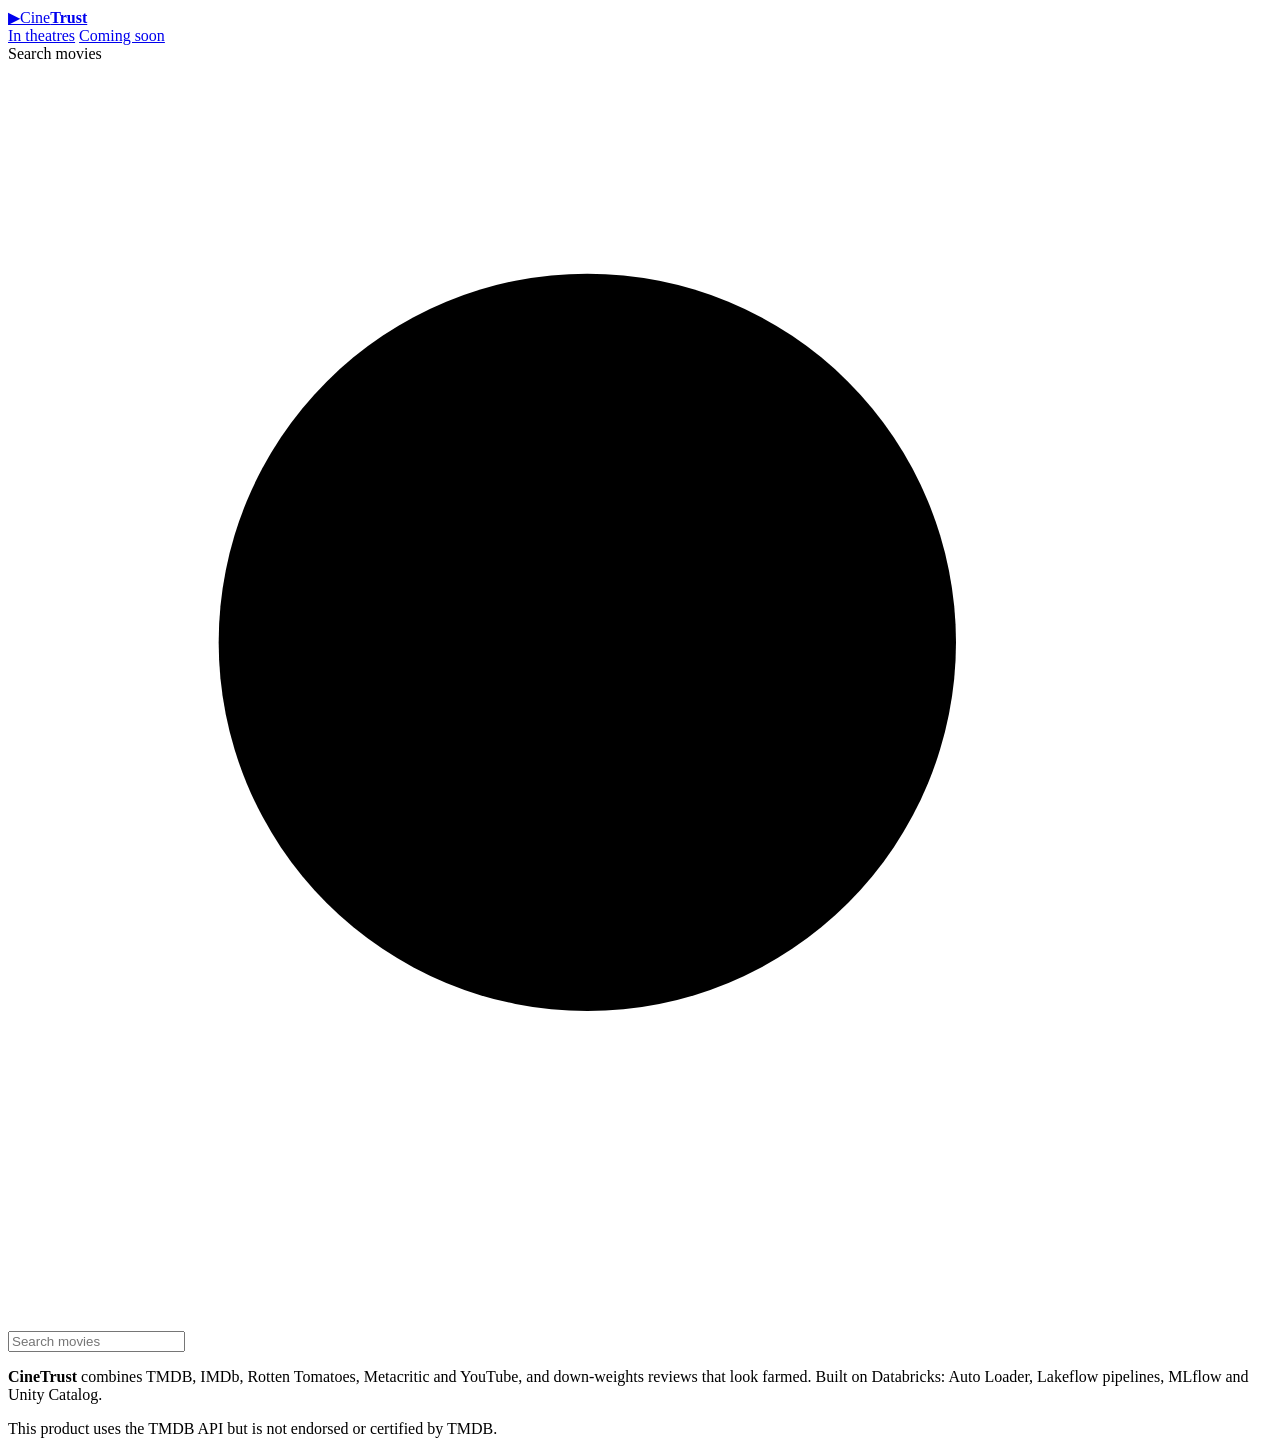
==== app/static/index.html @ 54549f15 "CineTrust: farm-resistant, multi-source movie ratings on Databricks Lakehouse pipeline (Auto Loader " ====
<!doctype html>
<html lang="en">
<head>
  <meta charset="utf-8">
  <meta name="viewport" content="width=device-width, initial-scale=1">
  <title>CineTrust</title>
  <meta name="description" content="Movie ratings you can trust: many sources, fake reviews filtered out.">
  <link rel="preconnect" href="https://fonts.googleapis.com">
  <link rel="preconnect" href="https://fonts.gstatic.com" crossorigin>
  <link href="https://fonts.googleapis.com/css2?family=Inter:wght@400;500;600;700;800&display=swap" rel="stylesheet">
  <link rel="stylesheet" href="/static/styles.css">
  <link rel="icon" href="data:image/svg+xml,<svg xmlns='http://www.w3.org/2000/svg' viewBox='0 0 32 32'><circle cx='16' cy='16' r='14' fill='%23f5c451'/><path d='M12 10l10 6-10 6z' fill='%230b0d12'/></svg>">
</head>
<body>
  <header class="nav">
    <div class="nav-inner">
      <a class="brand" href="#/" aria-label="CineTrust home">
        <span class="brand-mark" aria-hidden="true">▶</span><span>Cine<b>Trust</b></span>
      </a>
      <nav class="tabs" aria-label="Sections">
        <a href="#/" data-tab="now">In theatres</a>
        <a href="#/upcoming" data-tab="upcoming">Coming soon</a>
      </nav>
      <label class="search">
        <span class="sr-only">Search movies</span>
        <svg viewBox="0 0 24 24" aria-hidden="true"><circle cx="11" cy="11" r="7"/><path d="m20 20-3.5-3.5"/></svg>
        <input id="search" type="search" placeholder="Search movies" autocomplete="off">
      </label>
    </div>
  </header>

  <main id="view" tabindex="-1"></main>

  <footer class="footer">
    <p><b>CineTrust</b> combines TMDB, IMDb, Rotten Tomatoes, Metacritic and YouTube, and
      down-weights reviews that look farmed. Built on Databricks: Auto Loader, Lakeflow pipelines,
      MLflow and Unity Catalog.</p>
    <p class="muted">This product uses the TMDB API but is not endorsed or certified by TMDB.</p>
  </footer>

  <script src="/static/app.js"></script>
</body>
</html>
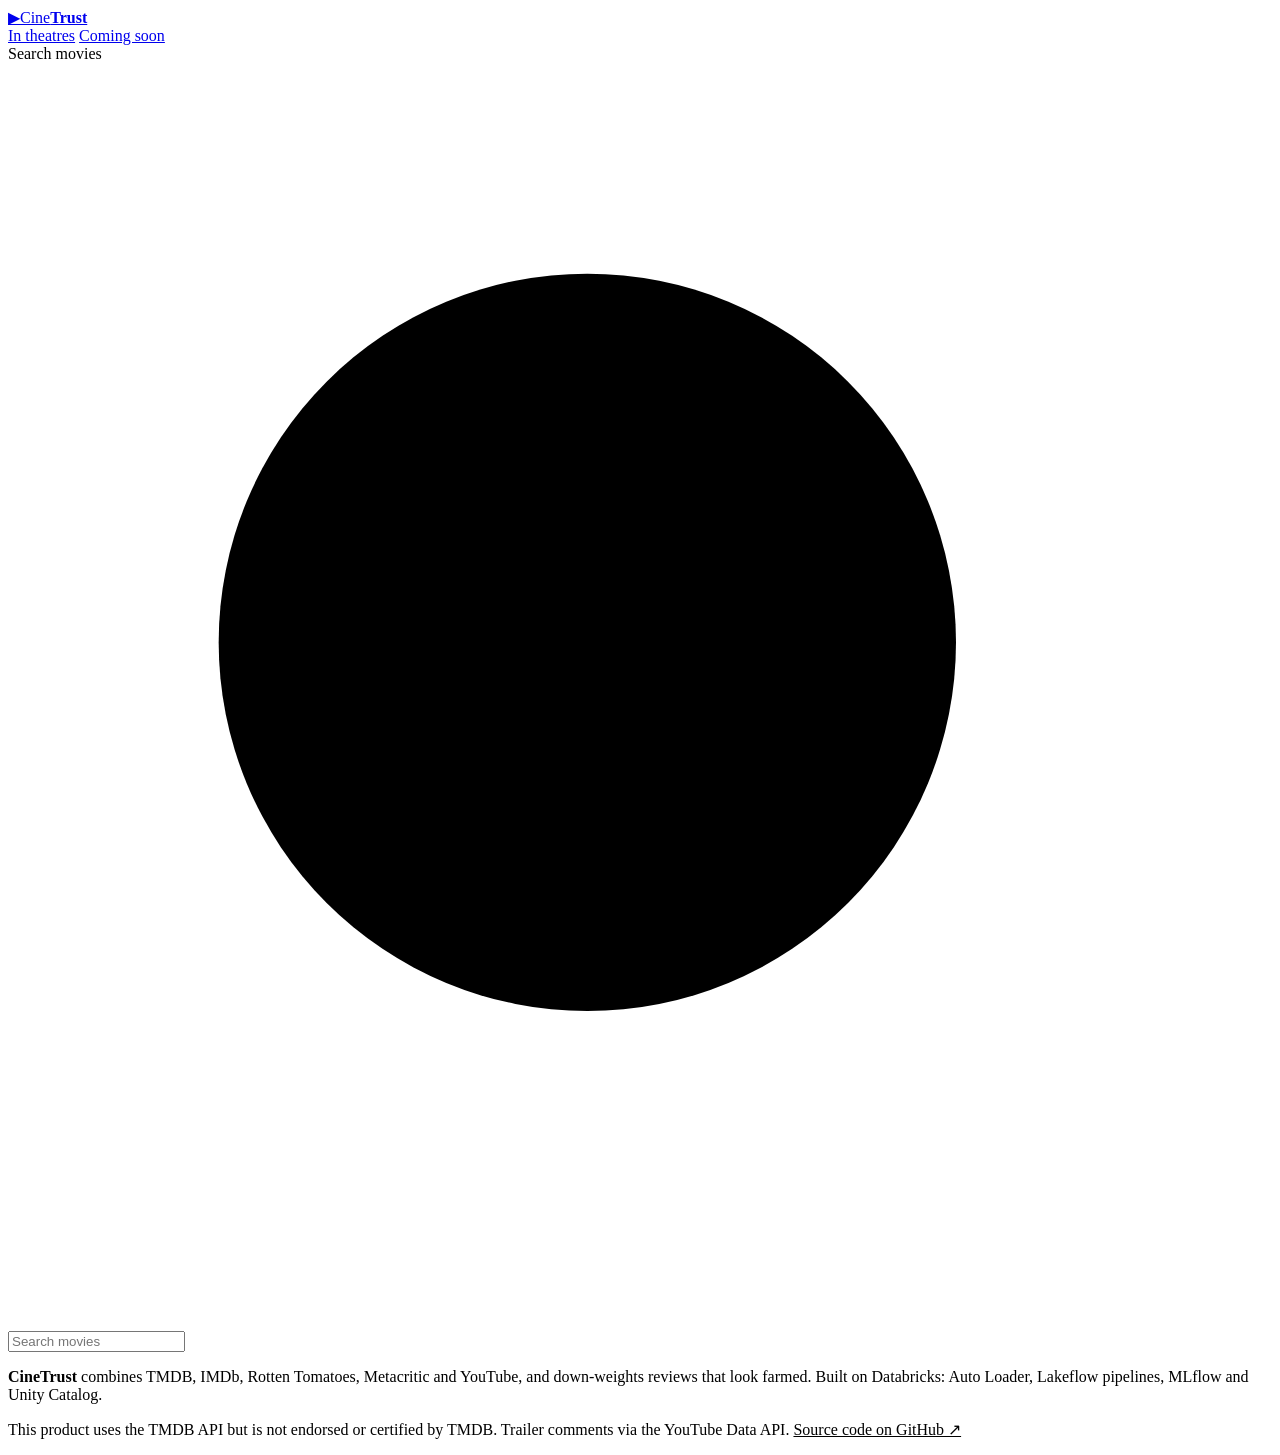
==== commit 09f55420: "Add public live demo on GitHub Pages The web UI now also runs as a static site: the daily Databricks" ====
--- a/app/static/index.html
+++ b/app/static/index.html
@@ -8,7 +8,7 @@
   <link rel="preconnect" href="https://fonts.googleapis.com">
   <link rel="preconnect" href="https://fonts.gstatic.com" crossorigin>
   <link href="https://fonts.googleapis.com/css2?family=Inter:wght@400;500;600;700;800&display=swap" rel="stylesheet">
-  <link rel="stylesheet" href="/static/styles.css">
+  <link rel="stylesheet" href="static/styles.css">
   <link rel="icon" href="data:image/svg+xml,<svg xmlns='http://www.w3.org/2000/svg' viewBox='0 0 32 32'><circle cx='16' cy='16' r='14' fill='%23f5c451'/><path d='M12 10l10 6-10 6z' fill='%230b0d12'/></svg>">
 </head>
 <body>
@@ -35,9 +35,11 @@
     <p><b>CineTrust</b> combines TMDB, IMDb, Rotten Tomatoes, Metacritic and YouTube, and
       down-weights reviews that look farmed. Built on Databricks: Auto Loader, Lakeflow pipelines,
       MLflow and Unity Catalog.</p>
-    <p class="muted">This product uses the TMDB API but is not endorsed or certified by TMDB.</p>
+    <p class="muted">This product uses the TMDB API but is not endorsed or certified by TMDB.
+      Trailer comments via the YouTube Data API.
+      <a href="https://github.com/theoriginalsam/cinetrust" style="color:var(--accent)">Source code on GitHub ↗</a></p>
   </footer>
 
-  <script src="/static/app.js"></script>
+  <script src="static/app.js"></script>
 </body>
 </html>
